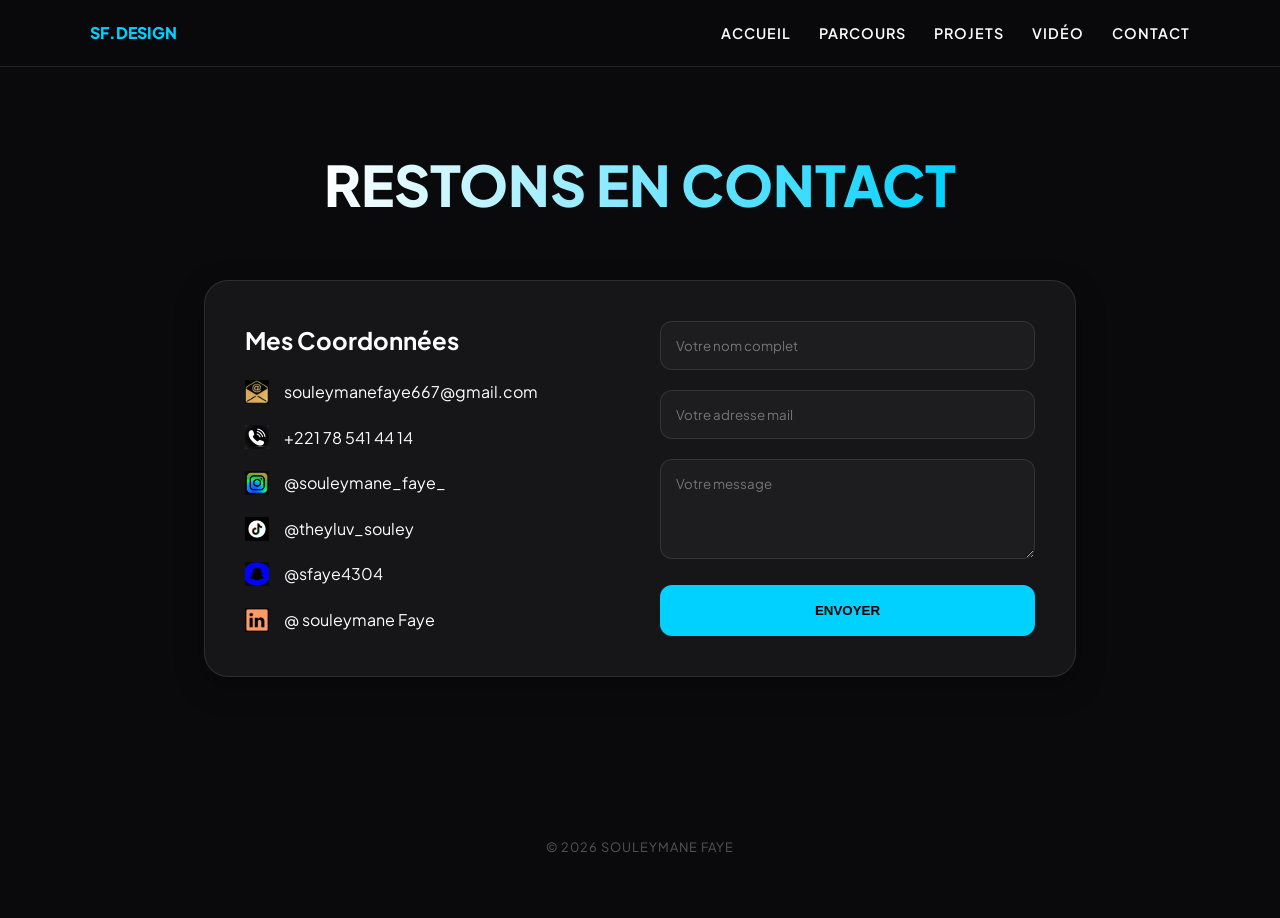
==== contact.html @ dd5fc980 "Initial commit" ====
<!DOCTYPE html>
<html lang="fr">

<head>
    <meta charset="UTF-8">
    <title>Contact | SF</title>
    <link rel="icon" type="image/png" href="images/Logos.ico">
    <link rel="stylesheet" href="style.css">
</head>

<body>
    <nav class="navbar">
        <div class="nav-container">
            <div style="font-weight:800; color:var(--primary);">SF.DESIGN</div>
            <div class="nav-links">
                <a href="index.html">Accueil</a>
                <a href="about.html">Parcours</a>
                <a href="projects.html">Projets</a>
                <a href="video.html">Vidéo</a>
                <a href="contact.html">Contact</a>
            </div>
        </div>
    </nav>
    <main>
        <h1>RESTONS EN CONTACT</h1>
        <section>
            <div class="contact-container">
                <div class="contact-info">
                    <h2>Mes Coordonnées</h2>
                    <div class="info-item">
                        <img src="./images/mail (1).jpg" alt="Email">
                        <p>souleymanefaye667@gmail.com</p>
                    </div>
                    <div class="info-item">
                        <img src="./images/phone.jpg" alt="Téléphone">
                        <p>+221 78 541 44 14</p>
                    </div>
                    <div class="info-item">
                        <img src="./images/insta.jpg" alt="Instagram">
                        <p>@souleymane_faye_</p>
                    </div>
                    <div class="info-item">
                        <img src="./images/th.jpg" alt="tiktok">
                        <p>@theyluv_souley</p>
                    </div>
                    <div class="info-item">
                        <img src="./images/snap.jpg" alt="snapchat">
                        <p>@sfaye4304</p>
                    </div>
                    <div class="info-item">
                        <img src="./images/linkedin.jpg" alt="linkedin">
                        <p>@ souleymane Faye</p>
                    </div>
                </div>
                <form>
                    <div class="form-group"><input type="text" placeholder="Votre nom complet"></div>
                    <div class="form-group"><input type="email" placeholder="Votre adresse mail"></div>
                    <div class="form-group"><textarea rows="4" placeholder="Votre message"></textarea></div>
                    <button type="button">ENVOYER</button>
                </form>
            </div>
        </section>
    </main>
    <footer>© 2026 SOULEYMANE FAYE</footer>
</body>

</html>
---- style.css ----
@import url('https://fonts.googleapis.com/css2?family=Plus+Jakarta+Sans:wght@300;400;600;800&display=swap');

:root {
    --primary: #00d1ff;
    --bg: #0a0a0c;
    --card: rgba(255, 255, 255, 0.05);
    --border: rgba(255, 255, 255, 0.1);
    --text: #ffffff;
    --text-dim: #a0a0a0;
}

* {
    margin: 0;
    padding: 0;
    box-sizing: border-box;
}

body {
    background: var(--bg);
    color: var(--text);
    font-family: 'Plus Jakarta Sans', sans-serif;
    line-height: 1.6;
}

/* NAVIGATION ULTRA-PROPRE */
.navbar {
    position: fixed;
    top: 0;
    width: 100%;
    background: rgba(10, 10, 12, 0.95);
    backdrop-filter: blur(15px);
    border-bottom: 1px solid var(--border);
    z-index: 1000;
    padding: 20px 0;
}

.nav-container {
    width: 90%;
    max-width: 1100px;
    margin: 0 auto;
    display: flex;
    justify-content: space-between;
    align-items: center;
}

.nav-links a {
    color: white;
    text-decoration: none;
    margin-left: 25px;
    font-weight: 600;
    transition: 0.3s;
    font-size: 0.9rem;
    text-transform: uppercase;
    letter-spacing: 1px;
}

.nav-links a:hover {
    color: var(--primary);
}

/* STRUCTURE & CENTRAGE */
main {
    padding: 140px 5% 60px;
    max-width: 1000px;
    margin: 0 auto;
    display: flex;
    flex-direction: column;
    align-items: center;
    /* Centre tout le contenu horizontalement */
}

h1 {
    font-size: clamp(2rem, 8vw, 3.5rem);
    text-align: center;
    margin-bottom: 50px;
    font-weight: 800;
    background: linear-gradient(to right, #fff, var(--primary));
    -webkit-background-clip: text;
    -webkit-text-fill-color: transparent;
}

section {
    background: var(--card);
    border: 1px solid var(--border);
    border-radius: 24px;
    padding: 40px;
    margin-bottom: 40px;
    width: 100%;
    /* S'adapte au main centré */
    box-shadow: 0 10px 30px rgba(0, 0, 0, 0.3);
}

/* PAGE ACCUEIL : PHOTO & TEXTE */
.hero-content {
    display: flex;
    gap: 40px;
    align-items: center;
    justify-content: center;
    flex-wrap: wrap;
    text-align: center;
}

.profile-img {
    width: 280px;
    height: 280px;
    border-radius: 50%;
    /* Cercle parfait */
    border: 4px solid var(--primary);
    object-fit: cover;
    box-shadow: 0 0 20px rgba(0, 209, 255, 0.3);
}

/* PAGE VIDEO : CENTRAGE TOTAL */
.video-wrapper {
    display: flex;
    justify-content: center;
    align-items: center;
    width: 100%;
}

video {
    width: 100%;
    max-width: 800px;
    border-radius: 15px;
    border: 1px solid var(--border);
    box-shadow: 0 20px 40px rgba(0, 0, 0, 0.5);
}

/* PAGE CONTACT : ICONES & FORMULAIRE */
.contact-container {
    display: grid;
    grid-template-columns: repeat(auto-fit, minmax(300px, 1fr));
    gap: 40px;
    width: 100%;
}

.contact-info {
    display: flex;
    flex-direction: column;
    gap: 20px;
}

.info-item {
    display: flex;
    align-items: center;
    gap: 15px;
}

.info-item img {
    width: 24px;
    height: 24px;
    filter: invert(1);
    /* Rend les icônes noires blanches */
}

.form-group {
    margin-bottom: 20px;
}

input,
textarea {
    width: 100%;
    padding: 15px;
    background: rgba(255, 255, 255, 0.03);
    border: 1px solid var(--border);
    border-radius: 12px;
    color: white;
    font-family: inherit;
}

button {
    background: var(--primary);
    color: #000;
    font-weight: 800;
    border: none;
    padding: 18px;
    border-radius: 12px;
    cursor: pointer;
    width: 100%;
    transition: 0.3s;
}

button:hover {
    transform: scale(1.02);
    background: #fff;
}

/* GRILLE PROJETS (projects.html) */
.grid {
    display: grid;
    grid-template-columns: repeat(auto-fit, minmax(300px, 1fr));
    gap: 30px;
    width: 100%;
}

.card {
    background: rgba(255, 255, 255, 0.02);
    border-radius: 20px;
    border: 1px solid var(--border);
    overflow: hidden;
    transition: 0.4s;
}

.card:hover {
    transform: translateY(-10px);
    border-color: var(--primary);
}

.card img {
    width: 100%;
    height: 220px;
    object-fit: cover;
}

.card-body {
    padding: 25px;
}

footer {
    text-align: center;
    padding: 60px;
    opacity: 0.3;
    font-size: 0.8rem;
    letter-spacing: 1px;
}
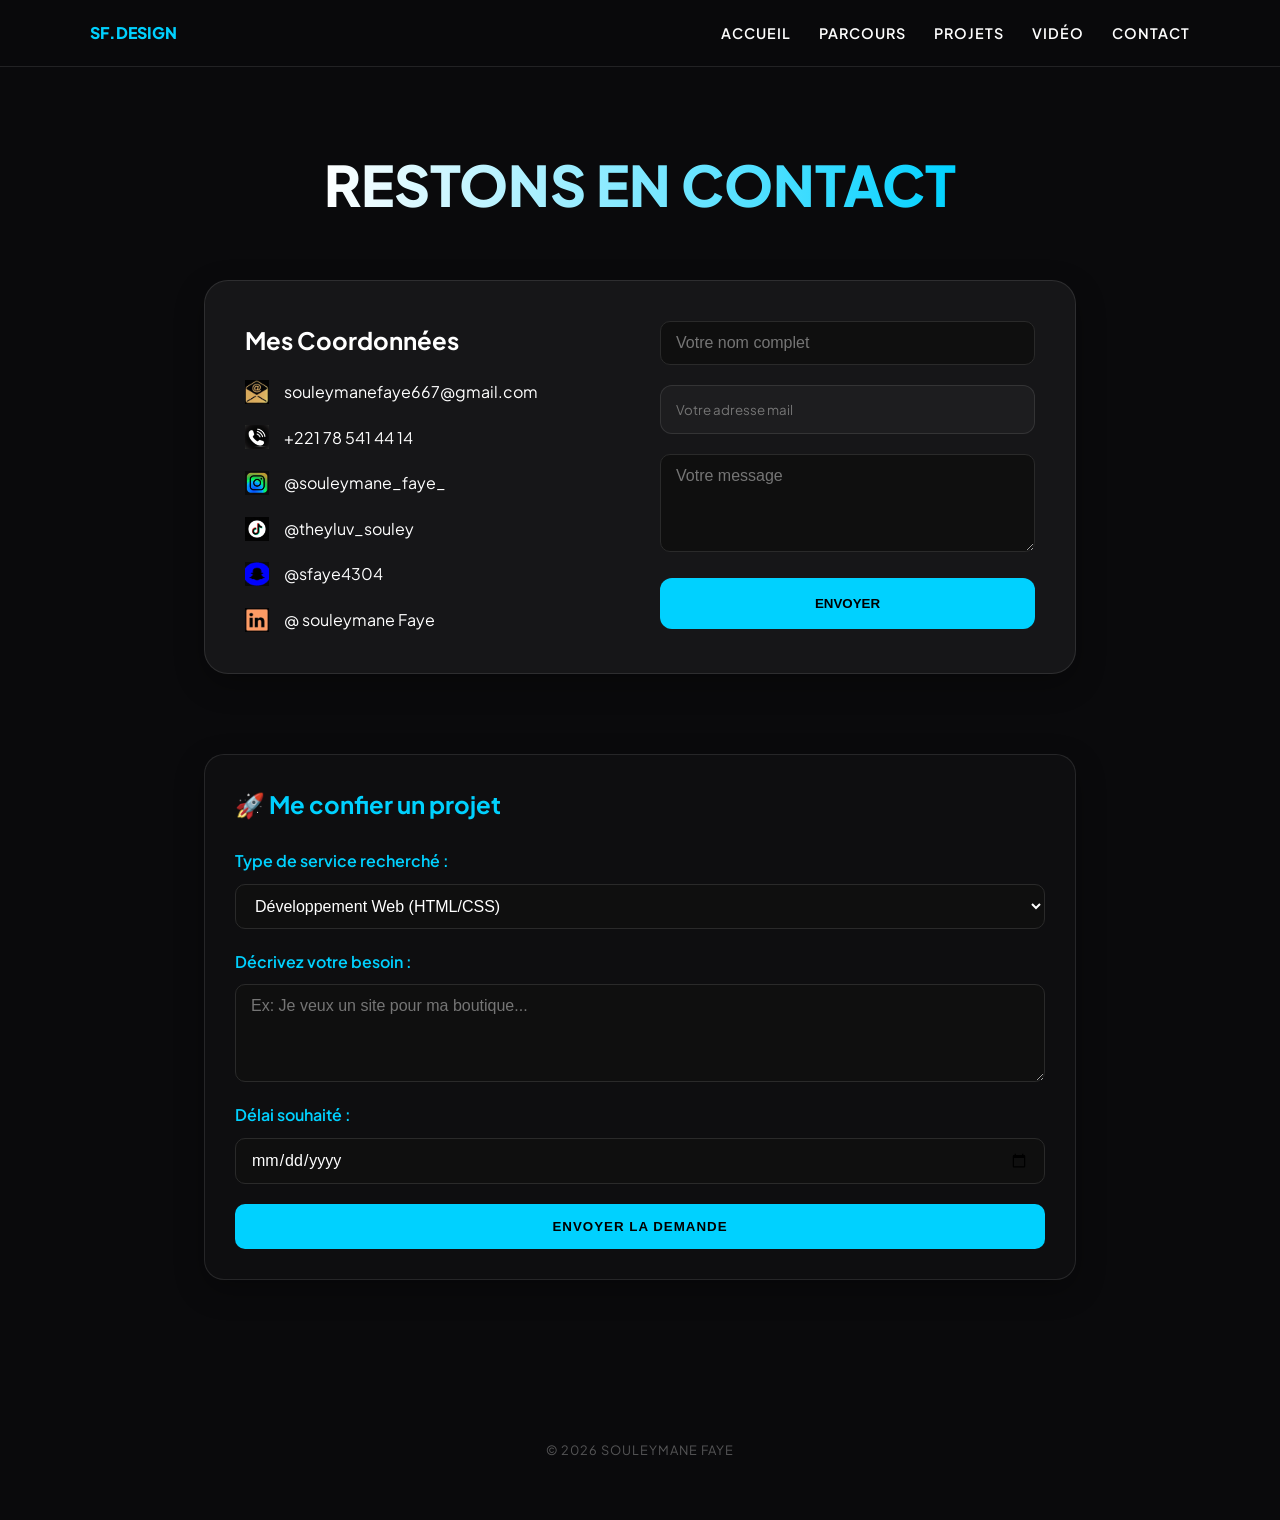
==== commit 10006b7c: "mise" ====
--- a/contact.html
+++ b/contact.html
@@ -54,11 +54,38 @@
                 </div>
                 <form>
                     <div class="form-group"><input type="text" placeholder="Votre nom complet"></div>
-                    <div class="form-group"><input type="email" placeholder="Votre adresse mail"></div>
+                    <div class="form-group"><input type="email" placeholder="Votre adresse mail" required></div>
                     <div class="form-group"><textarea rows="4" placeholder="Votre message"></textarea></div>
-                    <button type="button">ENVOYER</button>
+                    <button type="submit">ENVOYER</button>
                 </form>
             </div>
+        </section>
+        <section class="card request-container">
+            <h2 class="form-title">🚀 Me confier un projet</h2>
+            <form class="project-form">
+                <div class="input-group">
+                    <label for="service">Type de service recherché :</label>
+                    <select id="service" name="service" required>
+                        <option value="web">Développement Web (HTML/CSS)</option>
+                        <option value="app">Application Desktop (Java/Python)</option>
+                        <option value="arduino">Système Embarqué (Arduino)</option>
+                        <option value="design">Design Graphique</option>
+                    </select>
+                </div>
+
+                <div class="input-group">
+                    <label for="besoin">Décrivez votre besoin :</label>
+                    <textarea id="besoin" name="besoin" rows="4" required
+                        placeholder="Ex: Je veux un site pour ma boutique..."></textarea>
+                </div>
+
+                <div class="input-group">
+                    <label for="deadline">Délai souhaité :</label>
+                    <input type="date" id="deadline" name="deadline">
+                </div>
+
+                <button type="submit" class="submit-button">Envoyer la demande</button>
+            </form>
         </section>
     </main>
     <footer>© 2026 SOULEYMANE FAYE</footer>
--- a/style.css
+++ b/style.css
@@ -222,4 +222,100 @@
     opacity: 0.3;
     font-size: 0.8rem;
     letter-spacing: 1px;
+}
+/* --- Styles des Formulaires --- */
+
+.request-container {
+    margin-top: 40px;
+    padding: 30px;
+}
+
+.form-title {
+    color: var(--primary);
+    margin-bottom: 25px;
+    font-size: 1.5rem;
+}
+
+.input-group {
+    margin-bottom: 20px;
+    display: flex;
+    flex-direction: column;
+}
+
+.input-group label {
+    margin-bottom: 10px;
+    color: var(--primary);
+    font-weight: 600;
+}
+
+/* Style des champs de saisie */
+input[type="text"],
+input[type="date"],
+select,
+textarea {
+    padding: 12px 15px;
+    background-color: #0f0f0f;
+    border: 1px solid #2a2a2a;
+    border-radius: 10px;
+    color: #ffffff;
+    font-family: 'Poppins', sans-serif;
+    font-size: 1rem;
+    transition: border-color 0.3s ease;
+}
+
+input:focus,
+select:focus,
+textarea:focus {
+    outline: none;
+    border-color: var(--primary);
+}
+
+/* Boutons */
+.submit-button {
+    background-color: var(--primary);
+    color: #000;
+    padding: 15px;
+    border: none;
+    border-radius: 10px;
+    font-weight: 800;
+    cursor: pointer;
+    text-transform: uppercase;
+    letter-spacing: 1px;
+}
+
+.search-section {
+    margin: 30px 0 50px 0;
+}
+
+.search-wrapper {
+    display: flex;
+    max-width: 600px;
+    margin: 0 auto;
+    gap: 10px;
+}
+
+.search-wrapper input {
+    flex: 1;
+    border-radius: 30px;
+}
+
+.search-button {
+    padding: 0 25px;
+    border-radius: 30px;
+    background: var(--primary);
+    border: none;
+    font-weight: bold;
+    cursor: pointer;
+}
+
+/* Cacher le label de recherche visuellement mais le garder pour l'accessibilité */
+.sr-only {
+    position: absolute;
+    width: 1px;
+    height: 1px;
+    padding: 0;
+    margin: -1px;
+    overflow: hidden;
+    clip: rect(0, 0, 0, 0);
+    border: 0;
 }
